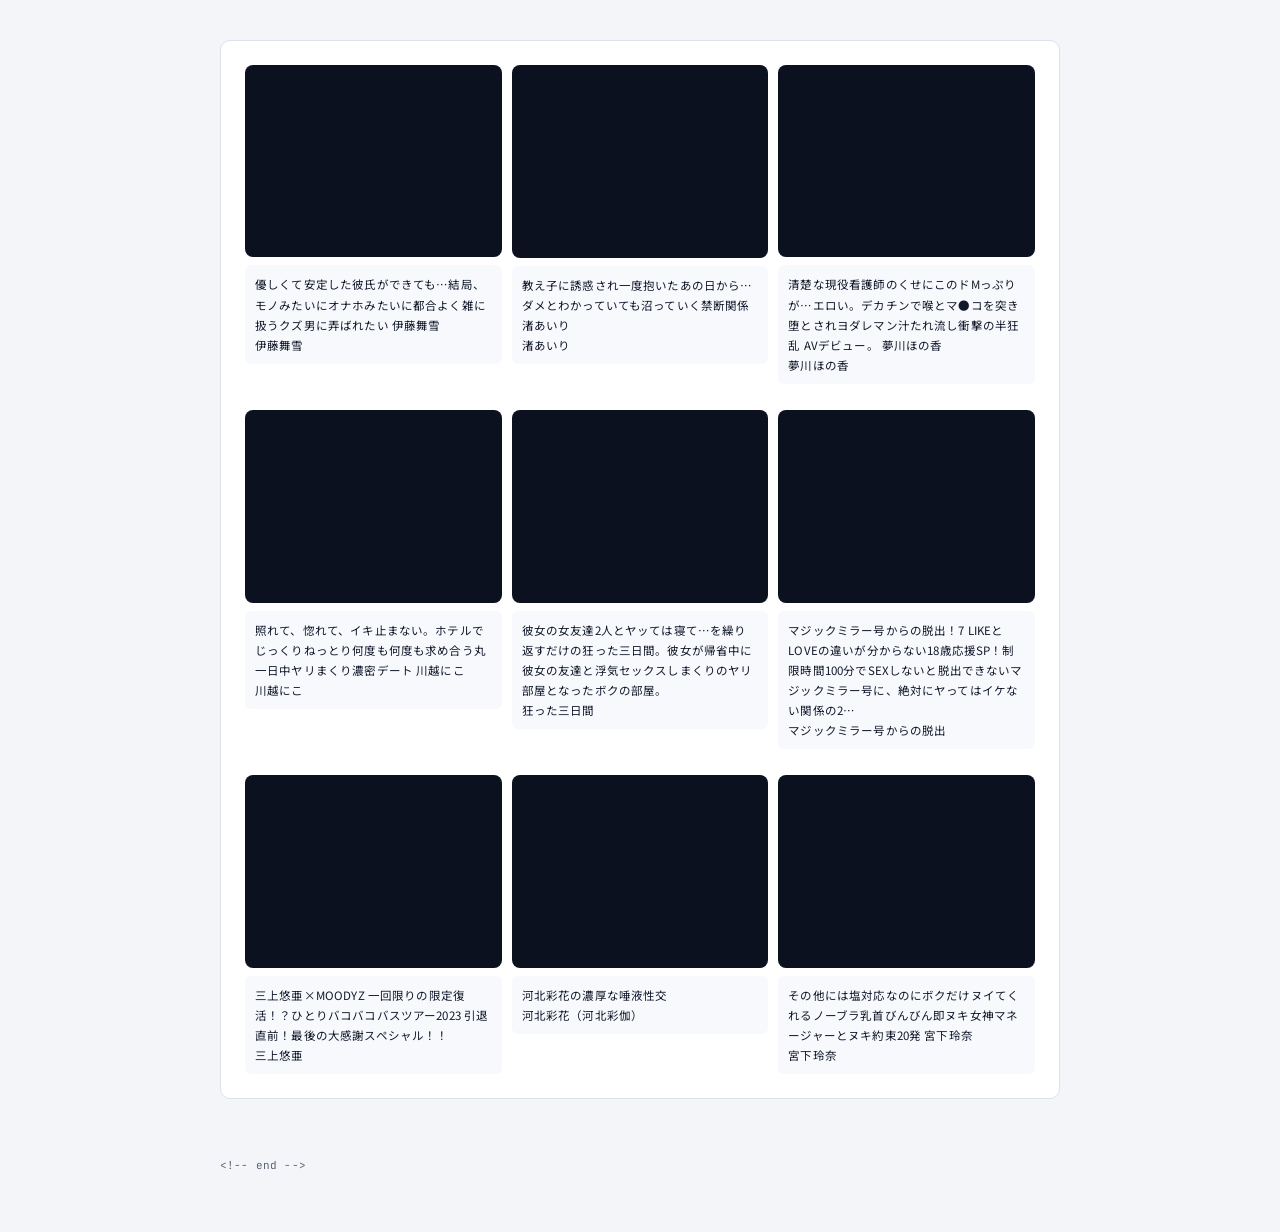
==== index.html @ 80e9d718 "update: 2026-10-01 の更新（承認: shogo・初回セットアップ）" ====
<!DOCTYPE html>
<html lang="ja">
<head>
<meta charset="UTF-8">
<meta name="viewport" content="width=device-width, initial-scale=1">
<title>新着サンプル動画まとめ</title>
<meta name="robots" content="noindex">
<!-- サンプル動画のサーバーはリファラを見て弾くことがあるため、必ず送る設定にしておく -->
<meta name="referrer" content="no-referrer-when-downgrade">

<link rel="preconnect" href="https://fonts.googleapis.com">
<link rel="preconnect" href="https://fonts.gstatic.com" crossorigin>
<link href="https://fonts.googleapis.com/css2?family=Noto+Sans+JP:wght@400;500;700&family=JetBrains+Mono:wght@400;500&display=swap" rel="stylesheet">

<style>
/* ============================================================
   トークン
   ============================================================ */
:root{
  --ink:        #12192B;
  --ink-mute:   #5A6478;
  --paper:      #F3F5F8;
  --card:       #FFFFFF;
  --line:       #DCE1EA;
  --accent:     #1F5EFF;

  --font-body: "Noto Sans JP", -apple-system, BlinkMacSystemFont, "Hiragino Kaku Gothic ProN", Meiryo, sans-serif;
  --font-mono: "JetBrains Mono", ui-monospace, SFMono-Regular, Menlo, Consolas, monospace;

  --wrap: 880px;
  --radius: 10px;

  /* 動画の縦横比。
     DMMサンプル再生プレイヤー（padding-top:75%）＝ 4 / 3
     16:9の動画なら 16 / 9、縦動画なら 9 / 16
     正本: knowledge/config.json の player.video_ratio */
  --video-ratio: 4 / 3;

  /* 動画どうしの間隔（縦 / 横） */
  --gap-row: 26px;
  --gap-col: 10px;
}

*,*::before,*::after{ box-sizing:border-box; }
html{ -webkit-text-size-adjust:100%; }

body{
  margin:0;
  background:var(--paper);
  color:var(--ink);
  font-family:var(--font-body);
  font-size:15px;
  line-height:1.9;
  letter-spacing:.01em;
}

.wrap{
  width:100%;
  max-width:var(--wrap);
  margin-inline:auto;
  padding:0 20px;
}

/* ============================================================
   HTMLソース差し込みエリア
   ============================================================ */
.stage{
  margin:40px 0 56px;
  padding:24px;
  background:var(--card);
  border:1px solid var(--line);
  border-radius:var(--radius);
}

/* ============================================================
   動画グリッド
   3列固定。<li> を足すだけで 2段目・3段目…と折り返す
   ============================================================ */
.video-row{
  display:grid;
  grid-template-columns:repeat(3, 1fr);   /* SP・PC ともに列数固定 */
  gap:var(--gap-row) var(--gap-col);
  margin:0;
  padding:0;
  list-style:none;
}

.video-cell{
  position:relative;
  aspect-ratio:var(--video-ratio);
  overflow:hidden;
  border-radius:8px;
  background:#0C1120;
}
.video-cell video,
.video-cell iframe,
.video-cell img{
  position:absolute;
  inset:0;
  width:100%;
  height:100%;
  border:0;
  object-fit:cover;
  display:block;
}
/* MGS のサンプル動画スクリプトが吐き出すラッパー div を枠いっぱいに */
.video-cell > div{
  position:absolute;
  inset:0;
  width:100%;
  height:100%;
}

/* 各動画の下のテキスト */
.cell-text{
  margin:8px 0 0;
  padding:9px 10px;
  background:#F7F9FC;
  border-radius:6px;
  font-size:11.5px;
  line-height:1.75;
  color:var(--ink);
}

@media (max-width:420px){
  :root{ --gap-row:20px; --gap-col:6px; }
  .cell-text{ font-size:11px; padding:7px 8px; line-height:1.7; }
  .stage{ padding:18px 14px; }
}

/* ============================================================
   フッター
   ============================================================ */
.foot{
  padding:0 0 56px;
  font-family:var(--font-mono);
  font-size:11px;
  color:var(--ink-mute);
}

@media (prefers-reduced-motion:reduce){
  *{ animation:none !important; transition:none !important; }
}
</style>
</head>

<body>

<main class="wrap">

  <!-- ==========================================================
       動画グリッド

       ★ この STAGE 区間は scripts/build.py が自動生成します。
          手で編集しても次回の更新で上書きされます。
          掲載内容を変えたいときは knowledge/config.json を編集してください。

       ★ affi_id について
          src の「affi_id=...」はDMMアフィリエイトIDです。
          ここが空・未設定だと、プレイヤーをクリックしたときの遷移先URLが
          不正になり「400 Bad Request」になります。消さないでください。
          正本: knowledge/config.json の affiliate.affiliate_id
       ========================================================== -->
  <section class="stage">

    <!-- ================= STAGE START ================= -->
    <ul class="video-row">

      <!-- ---------- 1段目 ---------- -->
      <li>
        <div class="video-cell">
          <iframe src="https://www.dmm.co.jp/litevideo/-/part/=/affi_id=NUBh0jCpE9kc-001/cid=cawd00706/size=1280_720/"
                  scrolling="no" frameborder="0" allowfullscreen
                  allow="autoplay; fullscreen; encrypted-media; picture-in-picture"
                  referrerpolicy="no-referrer-when-downgrade" loading="lazy"></iframe>
        </div>
        <p class="cell-text">優しくて安定した彼氏ができても…結局、モノみたいにオナホみたいに都合よく雑に扱うクズ男に弄ばれたい 伊藤舞雪<br>伊藤舞雪</p>
      </li>
      <li>
        <div class="video-cell">
          <iframe src="https://www.dmm.co.jp/litevideo/-/part/=/affi_id=NUBh0jCpE9kc-001/cid=sone00278/size=1280_720/"
                  scrolling="no" frameborder="0" allowfullscreen
                  allow="autoplay; fullscreen; encrypted-media; picture-in-picture"
                  referrerpolicy="no-referrer-when-downgrade" loading="lazy"></iframe>
        </div>
        <p class="cell-text">教え子に誘惑され一度抱いたあの日から…ダメとわかっていても沼っていく禁断関係 渚あいり<br>渚あいり</p>
      </li>
      <li>
        <div class="video-cell">
          <iframe src="https://www.dmm.co.jp/litevideo/-/part/=/affi_id=NUBh0jCpE9kc-001/cid=moer00002/size=1280_720/"
                  scrolling="no" frameborder="0" allowfullscreen
                  allow="autoplay; fullscreen; encrypted-media; picture-in-picture"
                  referrerpolicy="no-referrer-when-downgrade" loading="lazy"></iframe>
        </div>
        <p class="cell-text">清楚な現役看護師のくせにこのドMっぷりが…エロい。デカチンで喉とマ●コを突き堕とされヨダレマン汁たれ流し衝撃の半狂乱 AVデビュー。 夢川ほの香<br>夢川ほの香</p>
      </li>

      <!-- ---------- 2段目 ---------- -->
      <li>
        <div class="video-cell">
          <iframe src="https://www.dmm.co.jp/litevideo/-/part/=/affi_id=NUBh0jCpE9kc-001/cid=sone00150/size=1280_720/"
                  scrolling="no" frameborder="0" allowfullscreen
                  allow="autoplay; fullscreen; encrypted-media; picture-in-picture"
                  referrerpolicy="no-referrer-when-downgrade" loading="lazy"></iframe>
        </div>
        <p class="cell-text">照れて、惚れて、イキ止まない。ホテルでじっくりねっとり何度も何度も求め合う丸一日中ヤリまくり濃密デート 川越にこ<br>川越にこ</p>
      </li>
      <li>
        <div class="video-cell">
          <iframe src="https://www.dmm.co.jp/litevideo/-/part/=/affi_id=NUBh0jCpE9kc-001/cid=huntc00080/size=1280_720/"
                  scrolling="no" frameborder="0" allowfullscreen
                  allow="autoplay; fullscreen; encrypted-media; picture-in-picture"
                  referrerpolicy="no-referrer-when-downgrade" loading="lazy"></iframe>
        </div>
        <p class="cell-text">彼女の女友達2人とヤッては寝て…を繰り返すだけの狂った三日間。彼女が帰省中に彼女の友達と浮気セックスしまくりのヤリ部屋となったボクの部屋。<br>狂った三日間</p>
      </li>
      <li>
        <div class="video-cell">
          <iframe src="https://www.dmm.co.jp/litevideo/-/part/=/affi_id=NUBh0jCpE9kc-001/cid=1sdmm00201/size=1280_720/"
                  scrolling="no" frameborder="0" allowfullscreen
                  allow="autoplay; fullscreen; encrypted-media; picture-in-picture"
                  referrerpolicy="no-referrer-when-downgrade" loading="lazy"></iframe>
        </div>
        <p class="cell-text">マジックミラー号からの脱出！7 LIKEとLOVEの違いが分からない18歳応援SP！制限時間100分でSEXしないと脱出できないマジックミラー号に、絶対にヤってはイケない関係の2…<br>マジックミラー号からの脱出</p>
      </li>

      <!-- ---------- 3段目 ---------- -->
      <li>
        <div class="video-cell">
          <iframe src="https://www.dmm.co.jp/litevideo/-/part/=/affi_id=NUBh0jCpE9kc-001/cid=midv00400/size=1280_720/"
                  scrolling="no" frameborder="0" allowfullscreen
                  allow="autoplay; fullscreen; encrypted-media; picture-in-picture"
                  referrerpolicy="no-referrer-when-downgrade" loading="lazy"></iframe>
        </div>
        <p class="cell-text">三上悠亜×MOODYZ 一回限りの限定復活！？ひとりバコバコバスツアー2023 引退直前！最後の大感謝スペシャル！！<br>三上悠亜</p>
      </li>
      <li>
        <div class="video-cell">
          <iframe src="https://www.dmm.co.jp/litevideo/-/part/=/affi_id=NUBh0jCpE9kc-001/cid=ssis00468/size=1280_720/"
                  scrolling="no" frameborder="0" allowfullscreen
                  allow="autoplay; fullscreen; encrypted-media; picture-in-picture"
                  referrerpolicy="no-referrer-when-downgrade" loading="lazy"></iframe>
        </div>
        <p class="cell-text">河北彩花の濃厚な唾液性交<br>河北彩花（河北彩伽）</p>
      </li>
      <li>
        <div class="video-cell">
          <iframe src="https://www.dmm.co.jp/litevideo/-/part/=/affi_id=NUBh0jCpE9kc-001/cid=mida00518/size=1280_720/"
                  scrolling="no" frameborder="0" allowfullscreen
                  allow="autoplay; fullscreen; encrypted-media; picture-in-picture"
                  referrerpolicy="no-referrer-when-downgrade" loading="lazy"></iframe>
        </div>
        <p class="cell-text">その他には塩対応なのにボクだけヌイてくれるノーブラ乳首びんびん即ヌキ女神マネージャーとヌキ約束20発 宮下玲奈<br>宮下玲奈</p>
      </li>

    </ul>
    <!-- ================== STAGE END ================== -->

  </section>

</main>

<footer class="foot">
  <div class="wrap">&lt;!-- end --&gt;</div>
</footer>

</body>
</html>
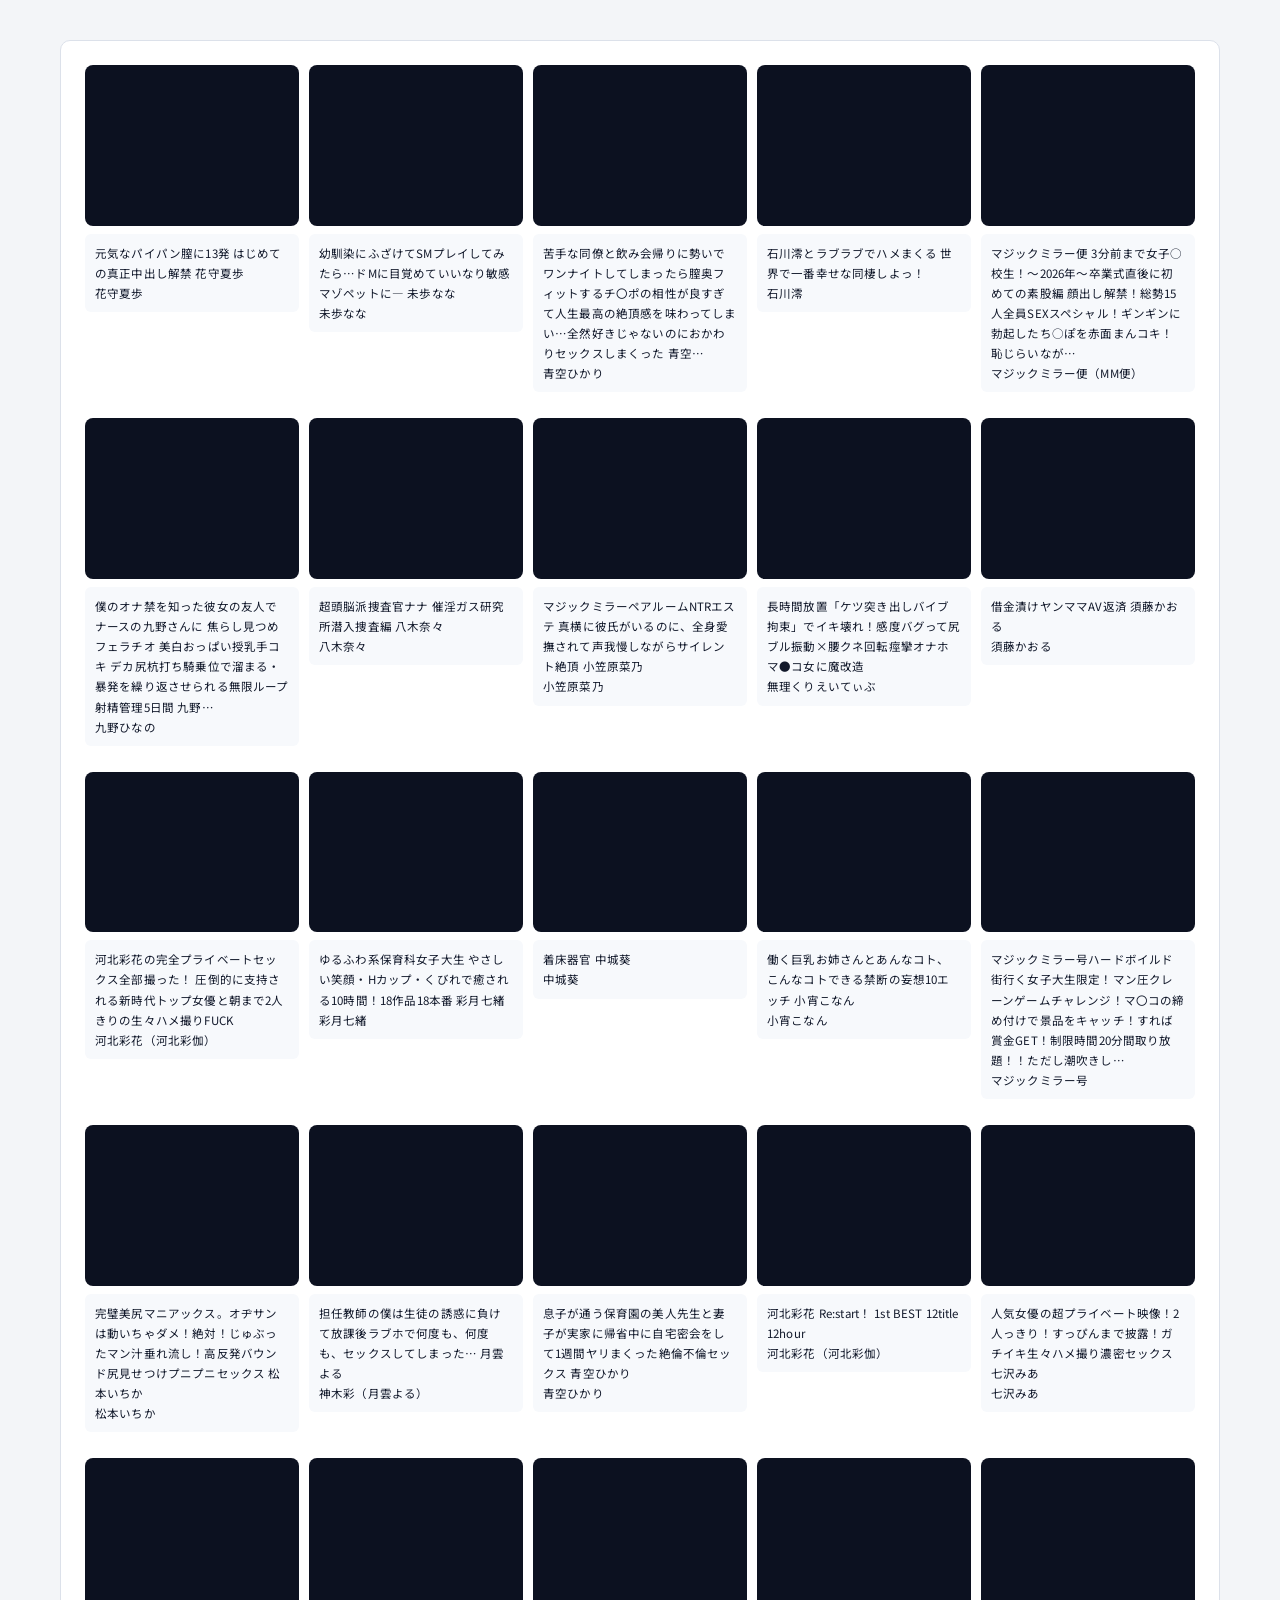
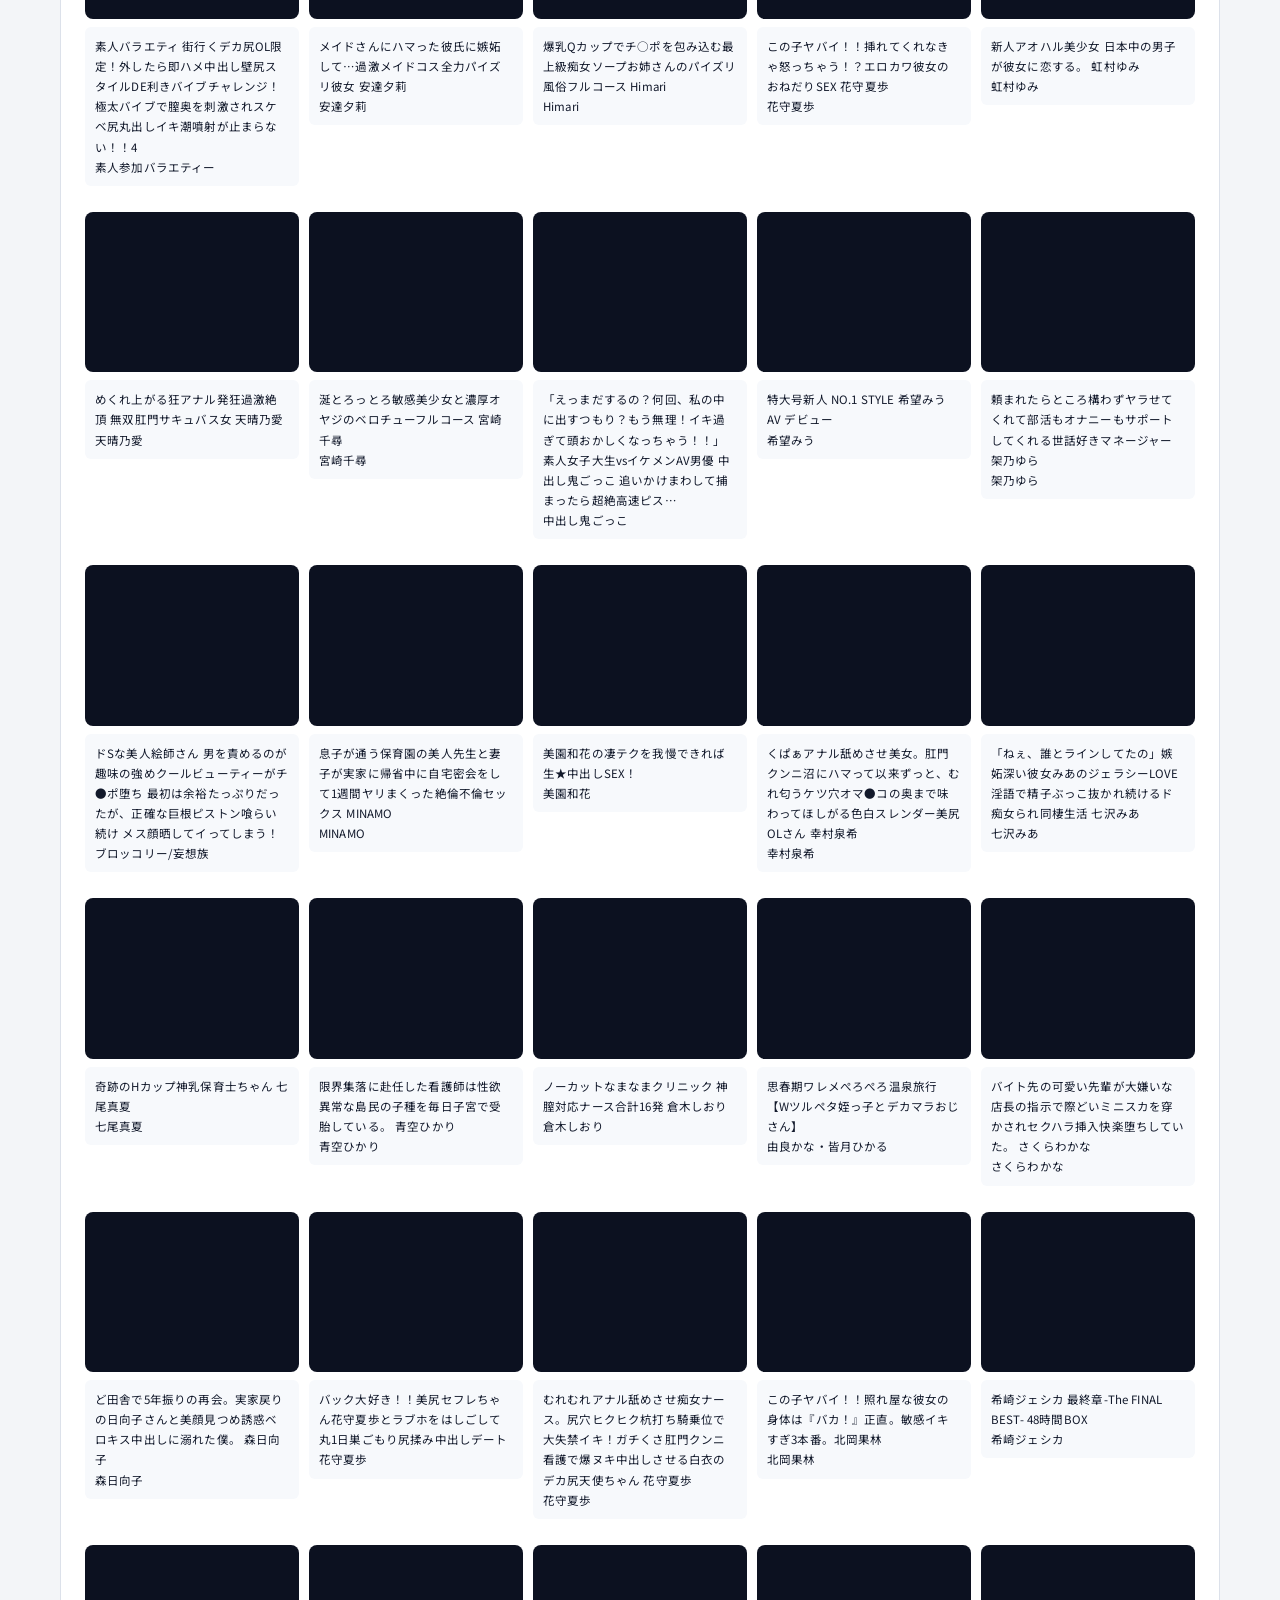
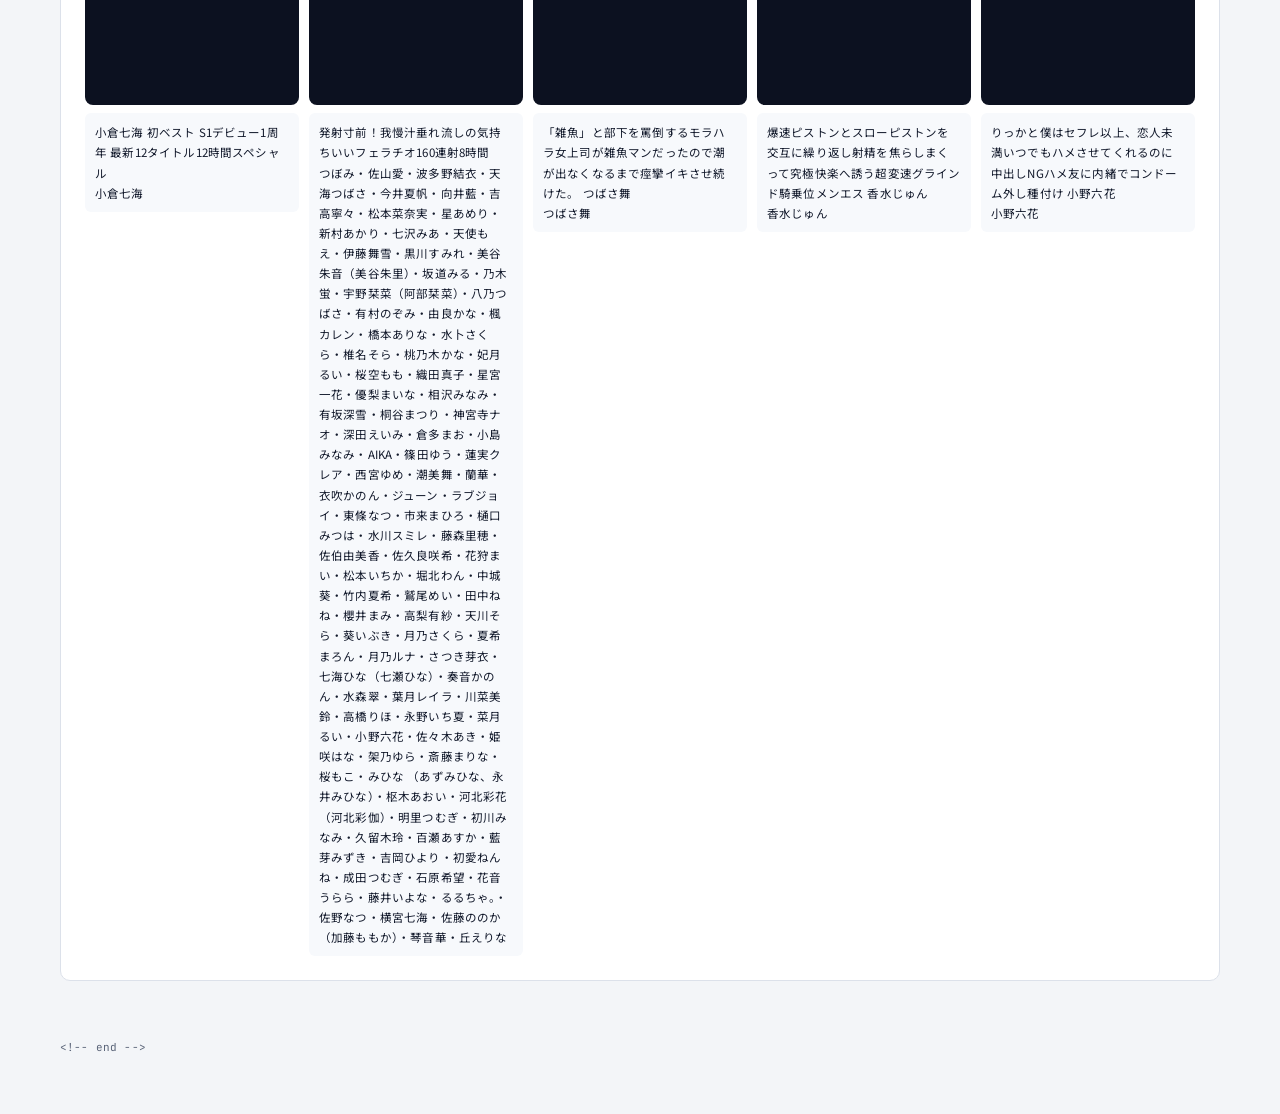
==== commit f0a9c777: "update: 2026-10-01 の更新（承認: shogo）" ====
--- a/index.html
+++ b/index.html
@@ -27,7 +27,7 @@
   --font-body: "Noto Sans JP", -apple-system, BlinkMacSystemFont, "Hiragino Kaku Gothic ProN", Meiryo, sans-serif;
   --font-mono: "JetBrains Mono", ui-monospace, SFMono-Regular, Menlo, Consolas, monospace;
 
-  --wrap: 880px;
+  --wrap: 1200px;
   --radius: 10px;
 
   /* 動画の縦横比。
@@ -74,11 +74,12 @@
 
 /* ============================================================
    動画グリッド
-   3列固定。<li> を足すだけで 2段目・3段目…と折り返す
+   PC は 5 列固定（knowledge/config.json の layout.columns）。
+   <li> を足すだけで 2段目・3段目…と折り返す
    ============================================================ */
 .video-row{
   display:grid;
-  grid-template-columns:repeat(3, 1fr);   /* SP・PC ともに列数固定 */
+  grid-template-columns:repeat(5, 1fr);
   gap:var(--gap-row) var(--gap-col);
   margin:0;
   padding:0;
@@ -122,6 +123,11 @@
   color:var(--ink);
 }
 
+/* SP は列数を config に関係なく 2 列に固定する */
+@media (max-width:640px){
+  .video-row{ grid-template-columns:repeat(2, 1fr); }
+}
+
 @media (max-width:420px){
   :root{ --gap-row:20px; --gap-col:6px; }
   .cell-text{ font-size:11px; padding:7px 8px; line-height:1.7; }
@@ -169,88 +175,471 @@
       <!-- ---------- 1段目 ---------- -->
       <li>
         <div class="video-cell">
-          <iframe src="https://www.dmm.co.jp/litevideo/-/part/=/affi_id=NUBh0jCpE9kc-001/cid=cawd00706/size=1280_720/"
-                  scrolling="no" frameborder="0" allowfullscreen
-                  allow="autoplay; fullscreen; encrypted-media; picture-in-picture"
-                  referrerpolicy="no-referrer-when-downgrade" loading="lazy"></iframe>
-        </div>
-        <p class="cell-text">優しくて安定した彼氏ができても…結局、モノみたいにオナホみたいに都合よく雑に扱うクズ男に弄ばれたい 伊藤舞雪<br>伊藤舞雪</p>
-      </li>
-      <li>
-        <div class="video-cell">
-          <iframe src="https://www.dmm.co.jp/litevideo/-/part/=/affi_id=NUBh0jCpE9kc-001/cid=sone00278/size=1280_720/"
-                  scrolling="no" frameborder="0" allowfullscreen
-                  allow="autoplay; fullscreen; encrypted-media; picture-in-picture"
-                  referrerpolicy="no-referrer-when-downgrade" loading="lazy"></iframe>
-        </div>
-        <p class="cell-text">教え子に誘惑され一度抱いたあの日から…ダメとわかっていても沼っていく禁断関係 渚あいり<br>渚あいり</p>
-      </li>
-      <li>
-        <div class="video-cell">
-          <iframe src="https://www.dmm.co.jp/litevideo/-/part/=/affi_id=NUBh0jCpE9kc-001/cid=moer00002/size=1280_720/"
-                  scrolling="no" frameborder="0" allowfullscreen
-                  allow="autoplay; fullscreen; encrypted-media; picture-in-picture"
-                  referrerpolicy="no-referrer-when-downgrade" loading="lazy"></iframe>
-        </div>
-        <p class="cell-text">清楚な現役看護師のくせにこのドMっぷりが…エロい。デカチンで喉とマ●コを突き堕とされヨダレマン汁たれ流し衝撃の半狂乱 AVデビュー。 夢川ほの香<br>夢川ほの香</p>
+          <iframe src="https://www.dmm.co.jp/litevideo/-/part/=/affi_id=NUBh0jCpE9kc-001/cid=1namh00064/size=1280_720/"
+                  scrolling="no" frameborder="0" allowfullscreen
+                  allow="autoplay; fullscreen; encrypted-media; picture-in-picture"
+                  referrerpolicy="no-referrer-when-downgrade" loading="lazy"></iframe>
+        </div>
+        <p class="cell-text">元気なパイパン膣に13発 はじめての真正中出し解禁 花守夏歩<br>花守夏歩</p>
+      </li>
+      <li>
+        <div class="video-cell">
+          <iframe src="https://www.dmm.co.jp/litevideo/-/part/=/affi_id=NUBh0jCpE9kc-001/cid=sone00270/size=1280_720/"
+                  scrolling="no" frameborder="0" allowfullscreen
+                  allow="autoplay; fullscreen; encrypted-media; picture-in-picture"
+                  referrerpolicy="no-referrer-when-downgrade" loading="lazy"></iframe>
+        </div>
+        <p class="cell-text">幼馴染にふざけてSMプレイしてみたら…ドMに目覚めていいなり敏感マゾペットに― 未歩なな<br>未歩なな</p>
+      </li>
+      <li>
+        <div class="video-cell">
+          <iframe src="https://www.dmm.co.jp/litevideo/-/part/=/affi_id=NUBh0jCpE9kc-001/cid=1start00568/size=1280_720/"
+                  scrolling="no" frameborder="0" allowfullscreen
+                  allow="autoplay; fullscreen; encrypted-media; picture-in-picture"
+                  referrerpolicy="no-referrer-when-downgrade" loading="lazy"></iframe>
+        </div>
+        <p class="cell-text">苦手な同僚と飲み会帰りに勢いでワンナイトしてしまったら膣奥フィットするチ〇ポの相性が良すぎて人生最高の絶頂感を味わってしまい…全然好きじゃないのにおかわりセックスしまくった 青空…<br>青空ひかり</p>
+      </li>
+      <li>
+        <div class="video-cell">
+          <iframe src="https://www.dmm.co.jp/litevideo/-/part/=/affi_id=NUBh0jCpE9kc-001/cid=midv00305/size=1280_720/"
+                  scrolling="no" frameborder="0" allowfullscreen
+                  allow="autoplay; fullscreen; encrypted-media; picture-in-picture"
+                  referrerpolicy="no-referrer-when-downgrade" loading="lazy"></iframe>
+        </div>
+        <p class="cell-text">石川澪とラブラブでハメまくる 世界で一番幸せな同棲しよっ！<br>石川澪</p>
+      </li>
+      <li>
+        <div class="video-cell">
+          <iframe src="https://www.dmm.co.jp/litevideo/-/part/=/affi_id=NUBh0jCpE9kc-001/cid=dvmm00393/size=1280_720/"
+                  scrolling="no" frameborder="0" allowfullscreen
+                  allow="autoplay; fullscreen; encrypted-media; picture-in-picture"
+                  referrerpolicy="no-referrer-when-downgrade" loading="lazy"></iframe>
+        </div>
+        <p class="cell-text">マジックミラー便 3分前まで女子○校生！～2026年～卒業式直後に初めての素股編 顔出し解禁！総勢15人全員SEXスペシャル！ギンギンに勃起したち○ぽを赤面まんコキ！恥じらいなが…<br>マジックミラー便（MM便）</p>
       </li>
 
       <!-- ---------- 2段目 ---------- -->
       <li>
         <div class="video-cell">
-          <iframe src="https://www.dmm.co.jp/litevideo/-/part/=/affi_id=NUBh0jCpE9kc-001/cid=sone00150/size=1280_720/"
-                  scrolling="no" frameborder="0" allowfullscreen
-                  allow="autoplay; fullscreen; encrypted-media; picture-in-picture"
-                  referrerpolicy="no-referrer-when-downgrade" loading="lazy"></iframe>
-        </div>
-        <p class="cell-text">照れて、惚れて、イキ止まない。ホテルでじっくりねっとり何度も何度も求め合う丸一日中ヤリまくり濃密デート 川越にこ<br>川越にこ</p>
-      </li>
-      <li>
-        <div class="video-cell">
-          <iframe src="https://www.dmm.co.jp/litevideo/-/part/=/affi_id=NUBh0jCpE9kc-001/cid=huntc00080/size=1280_720/"
-                  scrolling="no" frameborder="0" allowfullscreen
-                  allow="autoplay; fullscreen; encrypted-media; picture-in-picture"
-                  referrerpolicy="no-referrer-when-downgrade" loading="lazy"></iframe>
-        </div>
-        <p class="cell-text">彼女の女友達2人とヤッては寝て…を繰り返すだけの狂った三日間。彼女が帰省中に彼女の友達と浮気セックスしまくりのヤリ部屋となったボクの部屋。<br>狂った三日間</p>
-      </li>
-      <li>
-        <div class="video-cell">
-          <iframe src="https://www.dmm.co.jp/litevideo/-/part/=/affi_id=NUBh0jCpE9kc-001/cid=1sdmm00201/size=1280_720/"
-                  scrolling="no" frameborder="0" allowfullscreen
-                  allow="autoplay; fullscreen; encrypted-media; picture-in-picture"
-                  referrerpolicy="no-referrer-when-downgrade" loading="lazy"></iframe>
-        </div>
-        <p class="cell-text">マジックミラー号からの脱出！7 LIKEとLOVEの違いが分からない18歳応援SP！制限時間100分でSEXしないと脱出できないマジックミラー号に、絶対にヤってはイケない関係の2…<br>マジックミラー号からの脱出</p>
+          <iframe src="https://www.dmm.co.jp/litevideo/-/part/=/affi_id=NUBh0jCpE9kc-001/cid=midv00581/size=1280_720/"
+                  scrolling="no" frameborder="0" allowfullscreen
+                  allow="autoplay; fullscreen; encrypted-media; picture-in-picture"
+                  referrerpolicy="no-referrer-when-downgrade" loading="lazy"></iframe>
+        </div>
+        <p class="cell-text">僕のオナ禁を知った彼女の友人でナースの九野さんに 焦らし見つめフェラチオ 美白おっぱい授乳手コキ デカ尻杭打ち騎乗位で溜まる・暴発を繰り返させられる無限ループ射精管理5日間 九野…<br>九野ひなの</p>
+      </li>
+      <li>
+        <div class="video-cell">
+          <iframe src="https://www.dmm.co.jp/litevideo/-/part/=/affi_id=NUBh0jCpE9kc-001/cid=midv00808/size=1280_720/"
+                  scrolling="no" frameborder="0" allowfullscreen
+                  allow="autoplay; fullscreen; encrypted-media; picture-in-picture"
+                  referrerpolicy="no-referrer-when-downgrade" loading="lazy"></iframe>
+        </div>
+        <p class="cell-text">超頭脳派捜査官ナナ 催淫ガス研究所潜入捜査編 八木奈々<br>八木奈々</p>
+      </li>
+      <li>
+        <div class="video-cell">
+          <iframe src="https://www.dmm.co.jp/litevideo/-/part/=/affi_id=NUBh0jCpE9kc-001/cid=1start00545/size=1280_720/"
+                  scrolling="no" frameborder="0" allowfullscreen
+                  allow="autoplay; fullscreen; encrypted-media; picture-in-picture"
+                  referrerpolicy="no-referrer-when-downgrade" loading="lazy"></iframe>
+        </div>
+        <p class="cell-text">マジックミラーペアルームNTRエステ 真横に彼氏がいるのに、全身愛撫されて声我慢しながらサイレント絶頂 小笠原菜乃<br>小笠原菜乃</p>
+      </li>
+      <li>
+        <div class="video-cell">
+          <iframe src="https://www.dmm.co.jp/litevideo/-/part/=/affi_id=NUBh0jCpE9kc-001/cid=1murikuri00010/size=1280_720/"
+                  scrolling="no" frameborder="0" allowfullscreen
+                  allow="autoplay; fullscreen; encrypted-media; picture-in-picture"
+                  referrerpolicy="no-referrer-when-downgrade" loading="lazy"></iframe>
+        </div>
+        <p class="cell-text">長時間放置「ケツ突き出しバイブ拘束」でイキ壊れ！感度バグって尻ブル振動×腰クネ回転痙攣オナホマ●コ女に魔改造<br>無理くりえいてぃぶ</p>
+      </li>
+      <li>
+        <div class="video-cell">
+          <iframe src="https://www.dmm.co.jp/litevideo/-/part/=/affi_id=NUBh0jCpE9kc-001/cid=ymbp00001/size=1280_720/"
+                  scrolling="no" frameborder="0" allowfullscreen
+                  allow="autoplay; fullscreen; encrypted-media; picture-in-picture"
+                  referrerpolicy="no-referrer-when-downgrade" loading="lazy"></iframe>
+        </div>
+        <p class="cell-text">借金漬けヤンママAV返済 須藤かおる<br>須藤かおる</p>
       </li>
 
       <!-- ---------- 3段目 ---------- -->
       <li>
         <div class="video-cell">
-          <iframe src="https://www.dmm.co.jp/litevideo/-/part/=/affi_id=NUBh0jCpE9kc-001/cid=midv00400/size=1280_720/"
-                  scrolling="no" frameborder="0" allowfullscreen
-                  allow="autoplay; fullscreen; encrypted-media; picture-in-picture"
-                  referrerpolicy="no-referrer-when-downgrade" loading="lazy"></iframe>
-        </div>
-        <p class="cell-text">三上悠亜×MOODYZ 一回限りの限定復活！？ひとりバコバコバスツアー2023 引退直前！最後の大感謝スペシャル！！<br>三上悠亜</p>
-      </li>
-      <li>
-        <div class="video-cell">
-          <iframe src="https://www.dmm.co.jp/litevideo/-/part/=/affi_id=NUBh0jCpE9kc-001/cid=ssis00468/size=1280_720/"
-                  scrolling="no" frameborder="0" allowfullscreen
-                  allow="autoplay; fullscreen; encrypted-media; picture-in-picture"
-                  referrerpolicy="no-referrer-when-downgrade" loading="lazy"></iframe>
-        </div>
-        <p class="cell-text">河北彩花の濃厚な唾液性交<br>河北彩花（河北彩伽）</p>
-      </li>
-      <li>
-        <div class="video-cell">
-          <iframe src="https://www.dmm.co.jp/litevideo/-/part/=/affi_id=NUBh0jCpE9kc-001/cid=mida00518/size=1280_720/"
-                  scrolling="no" frameborder="0" allowfullscreen
-                  allow="autoplay; fullscreen; encrypted-media; picture-in-picture"
-                  referrerpolicy="no-referrer-when-downgrade" loading="lazy"></iframe>
-        </div>
-        <p class="cell-text">その他には塩対応なのにボクだけヌイてくれるノーブラ乳首びんびん即ヌキ女神マネージャーとヌキ約束20発 宮下玲奈<br>宮下玲奈</p>
+          <iframe src="https://www.dmm.co.jp/litevideo/-/part/=/affi_id=NUBh0jCpE9kc-001/cid=ssis00875/size=1280_720/"
+                  scrolling="no" frameborder="0" allowfullscreen
+                  allow="autoplay; fullscreen; encrypted-media; picture-in-picture"
+                  referrerpolicy="no-referrer-when-downgrade" loading="lazy"></iframe>
+        </div>
+        <p class="cell-text">河北彩花の完全プライベートセックス全部撮った！ 圧倒的に支持される新時代トップ女優と朝まで2人きりの生々ハメ撮りFUCK<br>河北彩花（河北彩伽）</p>
+      </li>
+      <li>
+        <div class="video-cell">
+          <iframe src="https://www.dmm.co.jp/litevideo/-/part/=/affi_id=NUBh0jCpE9kc-001/cid=1sods00074/size=1280_720/"
+                  scrolling="no" frameborder="0" allowfullscreen
+                  allow="autoplay; fullscreen; encrypted-media; picture-in-picture"
+                  referrerpolicy="no-referrer-when-downgrade" loading="lazy"></iframe>
+        </div>
+        <p class="cell-text">ゆるふわ系保育科女子大生 やさしい笑顔・Hカップ・くびれで癒される10時間！18作品18本番 彩月七緒<br>彩月七緒</p>
+      </li>
+      <li>
+        <div class="video-cell">
+          <iframe src="https://www.dmm.co.jp/litevideo/-/part/=/affi_id=NUBh0jCpE9kc-001/cid=hsoda00034/size=1280_720/"
+                  scrolling="no" frameborder="0" allowfullscreen
+                  allow="autoplay; fullscreen; encrypted-media; picture-in-picture"
+                  referrerpolicy="no-referrer-when-downgrade" loading="lazy"></iframe>
+        </div>
+        <p class="cell-text">着床器官 中城葵<br>中城葵</p>
+      </li>
+      <li>
+        <div class="video-cell">
+          <iframe src="https://www.dmm.co.jp/litevideo/-/part/=/affi_id=NUBh0jCpE9kc-001/cid=ssis00985/size=1280_720/"
+                  scrolling="no" frameborder="0" allowfullscreen
+                  allow="autoplay; fullscreen; encrypted-media; picture-in-picture"
+                  referrerpolicy="no-referrer-when-downgrade" loading="lazy"></iframe>
+        </div>
+        <p class="cell-text">働く巨乳お姉さんとあんなコト、こんなコトできる禁断の妄想10エッチ 小宵こなん<br>小宵こなん</p>
+      </li>
+      <li>
+        <div class="video-cell">
+          <iframe src="https://www.dmm.co.jp/litevideo/-/part/=/affi_id=NUBh0jCpE9kc-001/cid=1svmgm00054/size=1280_720/"
+                  scrolling="no" frameborder="0" allowfullscreen
+                  allow="autoplay; fullscreen; encrypted-media; picture-in-picture"
+                  referrerpolicy="no-referrer-when-downgrade" loading="lazy"></iframe>
+        </div>
+        <p class="cell-text">マジックミラー号ハードボイルド 街行く女子大生限定！マン圧クレーンゲームチャレンジ！マ〇コの締め付けで景品をキャッチ！すれば賞金GET！制限時間20分間取り放題！！ただし潮吹きし…<br>マジックミラー号</p>
+      </li>
+
+      <!-- ---------- 4段目 ---------- -->
+      <li>
+        <div class="video-cell">
+          <iframe src="https://www.dmm.co.jp/litevideo/-/part/=/affi_id=NUBh0jCpE9kc-001/cid=dass00459/size=1280_720/"
+                  scrolling="no" frameborder="0" allowfullscreen
+                  allow="autoplay; fullscreen; encrypted-media; picture-in-picture"
+                  referrerpolicy="no-referrer-when-downgrade" loading="lazy"></iframe>
+        </div>
+        <p class="cell-text">完璧美尻マニアックス。オヂサンは動いちゃダメ！絶対！じゅぶったマン汁垂れ流し！高反発バウンド尻見せつけプニプニセックス 松本いちか<br>松本いちか</p>
+      </li>
+      <li>
+        <div class="video-cell">
+          <iframe src="https://www.dmm.co.jp/litevideo/-/part/=/affi_id=NUBh0jCpE9kc-001/cid=midv00740/size=1280_720/"
+                  scrolling="no" frameborder="0" allowfullscreen
+                  allow="autoplay; fullscreen; encrypted-media; picture-in-picture"
+                  referrerpolicy="no-referrer-when-downgrade" loading="lazy"></iframe>
+        </div>
+        <p class="cell-text">担任教師の僕は生徒の誘惑に負けて放課後ラブホで何度も、何度も、セックスしてしまった… 月雲よる<br>神木彩（月雲よる）</p>
+      </li>
+      <li>
+        <div class="video-cell">
+          <iframe src="https://www.dmm.co.jp/litevideo/-/part/=/affi_id=NUBh0jCpE9kc-001/cid=1start00373/size=1280_720/"
+                  scrolling="no" frameborder="0" allowfullscreen
+                  allow="autoplay; fullscreen; encrypted-media; picture-in-picture"
+                  referrerpolicy="no-referrer-when-downgrade" loading="lazy"></iframe>
+        </div>
+        <p class="cell-text">息子が通う保育園の美人先生と妻子が実家に帰省中に自宅密会をして1週間ヤリまくった絶倫不倫セックス 青空ひかり<br>青空ひかり</p>
+      </li>
+      <li>
+        <div class="video-cell">
+          <iframe src="https://www.dmm.co.jp/litevideo/-/part/=/affi_id=NUBh0jCpE9kc-001/cid=ofje00380/size=1280_720/"
+                  scrolling="no" frameborder="0" allowfullscreen
+                  allow="autoplay; fullscreen; encrypted-media; picture-in-picture"
+                  referrerpolicy="no-referrer-when-downgrade" loading="lazy"></iframe>
+        </div>
+        <p class="cell-text">河北彩花 Re:start！ 1st BEST 12title 12hour<br>河北彩花（河北彩伽）</p>
+      </li>
+      <li>
+        <div class="video-cell">
+          <iframe src="https://www.dmm.co.jp/litevideo/-/part/=/affi_id=NUBh0jCpE9kc-001/cid=midv00471/size=1280_720/"
+                  scrolling="no" frameborder="0" allowfullscreen
+                  allow="autoplay; fullscreen; encrypted-media; picture-in-picture"
+                  referrerpolicy="no-referrer-when-downgrade" loading="lazy"></iframe>
+        </div>
+        <p class="cell-text">人気女優の超プライベート映像！2人っきり！すっぴんまで披露！ガチイキ生々ハメ撮り濃密セックス 七沢みあ<br>七沢みあ</p>
+      </li>
+
+      <!-- ---------- 5段目 ---------- -->
+      <li>
+        <div class="video-cell">
+          <iframe src="https://www.dmm.co.jp/litevideo/-/part/=/affi_id=NUBh0jCpE9kc-001/cid=1svvrt00079/size=1280_720/"
+                  scrolling="no" frameborder="0" allowfullscreen
+                  allow="autoplay; fullscreen; encrypted-media; picture-in-picture"
+                  referrerpolicy="no-referrer-when-downgrade" loading="lazy"></iframe>
+        </div>
+        <p class="cell-text">素人バラエティ 街行くデカ尻OL限定！外したら即ハメ中出し壁尻スタイルDE利きバイブチャレンジ！極太バイブで膣奥を刺激されスケベ尻丸出しイキ潮噴射が止まらない！！4<br>素人参加バラエティー</p>
+      </li>
+      <li>
+        <div class="video-cell">
+          <iframe src="https://www.dmm.co.jp/litevideo/-/part/=/affi_id=NUBh0jCpE9kc-001/cid=ssis00957/size=1280_720/"
+                  scrolling="no" frameborder="0" allowfullscreen
+                  allow="autoplay; fullscreen; encrypted-media; picture-in-picture"
+                  referrerpolicy="no-referrer-when-downgrade" loading="lazy"></iframe>
+        </div>
+        <p class="cell-text">メイドさんにハマった彼氏に嫉妬して…過激メイドコス全力パイズリ彼女 安達夕莉<br>安達夕莉</p>
+      </li>
+      <li>
+        <div class="video-cell">
+          <iframe src="https://www.dmm.co.jp/litevideo/-/part/=/affi_id=NUBh0jCpE9kc-001/cid=midv00732/size=1280_720/"
+                  scrolling="no" frameborder="0" allowfullscreen
+                  allow="autoplay; fullscreen; encrypted-media; picture-in-picture"
+                  referrerpolicy="no-referrer-when-downgrade" loading="lazy"></iframe>
+        </div>
+        <p class="cell-text">爆乳Qカップでチ○ポを包み込む最上級痴女ソープお姉さんのパイズリ風俗フルコース Himari<br>Himari</p>
+      </li>
+      <li>
+        <div class="video-cell">
+          <iframe src="https://www.dmm.co.jp/litevideo/-/part/=/affi_id=NUBh0jCpE9kc-001/cid=sqte00647/size=1280_720/"
+                  scrolling="no" frameborder="0" allowfullscreen
+                  allow="autoplay; fullscreen; encrypted-media; picture-in-picture"
+                  referrerpolicy="no-referrer-when-downgrade" loading="lazy"></iframe>
+        </div>
+        <p class="cell-text">この子ヤバイ！！挿れてくれなきゃ怒っちゃう！？エロカワ彼女のおねだりSEX 花守夏歩<br>花守夏歩</p>
+      </li>
+      <li>
+        <div class="video-cell">
+          <iframe src="https://www.dmm.co.jp/litevideo/-/part/=/affi_id=NUBh0jCpE9kc-001/cid=midv00862/size=1280_720/"
+                  scrolling="no" frameborder="0" allowfullscreen
+                  allow="autoplay; fullscreen; encrypted-media; picture-in-picture"
+                  referrerpolicy="no-referrer-when-downgrade" loading="lazy"></iframe>
+        </div>
+        <p class="cell-text">新人アオハル美少女 日本中の男子が彼女に恋する。 虹村ゆみ<br>虹村ゆみ</p>
+      </li>
+
+      <!-- ---------- 6段目 ---------- -->
+      <li>
+        <div class="video-cell">
+          <iframe src="https://www.dmm.co.jp/litevideo/-/part/=/affi_id=NUBh0jCpE9kc-001/cid=mism00335/size=1280_720/"
+                  scrolling="no" frameborder="0" allowfullscreen
+                  allow="autoplay; fullscreen; encrypted-media; picture-in-picture"
+                  referrerpolicy="no-referrer-when-downgrade" loading="lazy"></iframe>
+        </div>
+        <p class="cell-text">めくれ上がる狂アナル発狂過激絶頂 無双肛門サキュバス女 天晴乃愛<br>天晴乃愛</p>
+      </li>
+      <li>
+        <div class="video-cell">
+          <iframe src="https://www.dmm.co.jp/litevideo/-/part/=/affi_id=NUBh0jCpE9kc-001/cid=midv00834/size=1280_720/"
+                  scrolling="no" frameborder="0" allowfullscreen
+                  allow="autoplay; fullscreen; encrypted-media; picture-in-picture"
+                  referrerpolicy="no-referrer-when-downgrade" loading="lazy"></iframe>
+        </div>
+        <p class="cell-text">涎とろっとろ敏感美少女と濃厚オヤジのベロチューフルコース 宮崎千尋<br>宮崎千尋</p>
+      </li>
+      <li>
+        <div class="video-cell">
+          <iframe src="https://www.dmm.co.jp/litevideo/-/part/=/affi_id=NUBh0jCpE9kc-001/cid=h_1324skmj00757/size=1280_720/"
+                  scrolling="no" frameborder="0" allowfullscreen
+                  allow="autoplay; fullscreen; encrypted-media; picture-in-picture"
+                  referrerpolicy="no-referrer-when-downgrade" loading="lazy"></iframe>
+        </div>
+        <p class="cell-text">「えっまだするの？何回、私の中に出すつもり？もう無理！イキ過ぎて頭おかしくなっちゃう！！」素人女子大生vsイケメンAV男優 中出し鬼ごっこ 追いかけまわして捕まったら超絶高速ピス…<br>中出し鬼ごっこ</p>
+      </li>
+      <li>
+        <div class="video-cell">
+          <iframe src="https://www.dmm.co.jp/litevideo/-/part/=/affi_id=NUBh0jCpE9kc-001/cid=snos00299/size=1280_720/"
+                  scrolling="no" frameborder="0" allowfullscreen
+                  allow="autoplay; fullscreen; encrypted-media; picture-in-picture"
+                  referrerpolicy="no-referrer-when-downgrade" loading="lazy"></iframe>
+        </div>
+        <p class="cell-text">特大号新人 NO.1 STYLE 希望みう AV デビュー<br>希望みう</p>
+      </li>
+      <li>
+        <div class="video-cell">
+          <iframe src="https://www.dmm.co.jp/litevideo/-/part/=/affi_id=NUBh0jCpE9kc-001/cid=ssis00982/size=1280_720/"
+                  scrolling="no" frameborder="0" allowfullscreen
+                  allow="autoplay; fullscreen; encrypted-media; picture-in-picture"
+                  referrerpolicy="no-referrer-when-downgrade" loading="lazy"></iframe>
+        </div>
+        <p class="cell-text">頼まれたらところ構わずヤラせてくれて部活もオナニーもサポートしてくれる世話好きマネージャー 架乃ゆら<br>架乃ゆら</p>
+      </li>
+
+      <!-- ---------- 7段目 ---------- -->
+      <li>
+        <div class="video-cell">
+          <iframe src="https://www.dmm.co.jp/litevideo/-/part/=/affi_id=NUBh0jCpE9kc-001/cid=blor00289/size=1280_720/"
+                  scrolling="no" frameborder="0" allowfullscreen
+                  allow="autoplay; fullscreen; encrypted-media; picture-in-picture"
+                  referrerpolicy="no-referrer-when-downgrade" loading="lazy"></iframe>
+        </div>
+        <p class="cell-text">ドSな美人絵師さん 男を責めるのが趣味の強めクールビューティーがチ●ポ堕ち 最初は余裕たっぷりだったが、正確な巨根ピストン喰らい続け メス顔晒してイってしまう！<br>ブロッコリー/妄想族</p>
+      </li>
+      <li>
+        <div class="video-cell">
+          <iframe src="https://www.dmm.co.jp/litevideo/-/part/=/affi_id=NUBh0jCpE9kc-001/cid=1start00148/size=1280_720/"
+                  scrolling="no" frameborder="0" allowfullscreen
+                  allow="autoplay; fullscreen; encrypted-media; picture-in-picture"
+                  referrerpolicy="no-referrer-when-downgrade" loading="lazy"></iframe>
+        </div>
+        <p class="cell-text">息子が通う保育園の美人先生と妻子が実家に帰省中に自宅密会をして1週間ヤリまくった絶倫不倫セックス MINAMO<br>MINAMO</p>
+      </li>
+      <li>
+        <div class="video-cell">
+          <iframe src="https://www.dmm.co.jp/litevideo/-/part/=/affi_id=NUBh0jCpE9kc-001/cid=waaa00329/size=1280_720/"
+                  scrolling="no" frameborder="0" allowfullscreen
+                  allow="autoplay; fullscreen; encrypted-media; picture-in-picture"
+                  referrerpolicy="no-referrer-when-downgrade" loading="lazy"></iframe>
+        </div>
+        <p class="cell-text">美園和花の凄テクを我慢できれば生★中出しSEX！<br>美園和花</p>
+      </li>
+      <li>
+        <div class="video-cell">
+          <iframe src="https://www.dmm.co.jp/litevideo/-/part/=/affi_id=NUBh0jCpE9kc-001/cid=1svfla00019/size=1280_720/"
+                  scrolling="no" frameborder="0" allowfullscreen
+                  allow="autoplay; fullscreen; encrypted-media; picture-in-picture"
+                  referrerpolicy="no-referrer-when-downgrade" loading="lazy"></iframe>
+        </div>
+        <p class="cell-text">くぱぁアナル舐めさせ美女。肛門クンニ沼にハマって以来ずっと、むれ匂うケツ穴オマ●コの奥まで味わってほしがる色白スレンダー美尻OLさん 幸村泉希<br>幸村泉希</p>
+      </li>
+      <li>
+        <div class="video-cell">
+          <iframe src="https://www.dmm.co.jp/litevideo/-/part/=/affi_id=NUBh0jCpE9kc-001/cid=midv00624/size=1280_720/"
+                  scrolling="no" frameborder="0" allowfullscreen
+                  allow="autoplay; fullscreen; encrypted-media; picture-in-picture"
+                  referrerpolicy="no-referrer-when-downgrade" loading="lazy"></iframe>
+        </div>
+        <p class="cell-text">「ねぇ、誰とラインしてたの」嫉妬深い彼女みあのジェラシーLOVE淫語で精子ぶっこ抜かれ続けるド痴女られ同棲生活 七沢みあ<br>七沢みあ</p>
+      </li>
+
+      <!-- ---------- 8段目 ---------- -->
+      <li>
+        <div class="video-cell">
+          <iframe src="https://www.dmm.co.jp/litevideo/-/part/=/affi_id=NUBh0jCpE9kc-001/cid=cldg00013/size=1280_720/"
+                  scrolling="no" frameborder="0" allowfullscreen
+                  allow="autoplay; fullscreen; encrypted-media; picture-in-picture"
+                  referrerpolicy="no-referrer-when-downgrade" loading="lazy"></iframe>
+        </div>
+        <p class="cell-text">奇跡のHカップ神乳保育士ちゃん 七尾真夏<br>七尾真夏</p>
+      </li>
+      <li>
+        <div class="video-cell">
+          <iframe src="https://www.dmm.co.jp/litevideo/-/part/=/affi_id=NUBh0jCpE9kc-001/cid=1start00258/size=1280_720/"
+                  scrolling="no" frameborder="0" allowfullscreen
+                  allow="autoplay; fullscreen; encrypted-media; picture-in-picture"
+                  referrerpolicy="no-referrer-when-downgrade" loading="lazy"></iframe>
+        </div>
+        <p class="cell-text">限界集落に赴任した看護師は性欲異常な島民の子種を毎日子宮で受胎している。 青空ひかり<br>青空ひかり</p>
+      </li>
+      <li>
+        <div class="video-cell">
+          <iframe src="https://www.dmm.co.jp/litevideo/-/part/=/affi_id=NUBh0jCpE9kc-001/cid=1namh00077/size=1280_720/"
+                  scrolling="no" frameborder="0" allowfullscreen
+                  allow="autoplay; fullscreen; encrypted-media; picture-in-picture"
+                  referrerpolicy="no-referrer-when-downgrade" loading="lazy"></iframe>
+        </div>
+        <p class="cell-text">ノーカットなまなまクリニック 神膣対応ナース合計16発 倉木しおり<br>倉木しおり</p>
+      </li>
+      <li>
+        <div class="video-cell">
+          <iframe src="https://www.dmm.co.jp/litevideo/-/part/=/affi_id=NUBh0jCpE9kc-001/cid=miaa00834/size=1280_720/"
+                  scrolling="no" frameborder="0" allowfullscreen
+                  allow="autoplay; fullscreen; encrypted-media; picture-in-picture"
+                  referrerpolicy="no-referrer-when-downgrade" loading="lazy"></iframe>
+        </div>
+        <p class="cell-text">思春期ワレメぺろぺろ温泉旅行 【Wツルペタ姪っ子とデカマラおじさん】<br>由良かな・皆月ひかる</p>
+      </li>
+      <li>
+        <div class="video-cell">
+          <iframe src="https://www.dmm.co.jp/litevideo/-/part/=/affi_id=NUBh0jCpE9kc-001/cid=ipzz00204/size=1280_720/"
+                  scrolling="no" frameborder="0" allowfullscreen
+                  allow="autoplay; fullscreen; encrypted-media; picture-in-picture"
+                  referrerpolicy="no-referrer-when-downgrade" loading="lazy"></iframe>
+        </div>
+        <p class="cell-text">バイト先の可愛い先輩が大嫌いな店長の指示で際どいミニスカを穿かされセクハラ挿入快楽堕ちしていた。 さくらわかな<br>さくらわかな</p>
+      </li>
+
+      <!-- ---------- 9段目 ---------- -->
+      <li>
+        <div class="video-cell">
+          <iframe src="https://www.dmm.co.jp/litevideo/-/part/=/affi_id=NUBh0jCpE9kc-001/cid=mikr00014/size=1280_720/"
+                  scrolling="no" frameborder="0" allowfullscreen
+                  allow="autoplay; fullscreen; encrypted-media; picture-in-picture"
+                  referrerpolicy="no-referrer-when-downgrade" loading="lazy"></iframe>
+        </div>
+        <p class="cell-text">ど田舎で5年振りの再会。実家戻りの日向子さんと美顔見つめ誘惑ベロキス中出しに溺れた僕。 森日向子<br>森日向子</p>
+      </li>
+      <li>
+        <div class="video-cell">
+          <iframe src="https://www.dmm.co.jp/litevideo/-/part/=/affi_id=NUBh0jCpE9kc-001/cid=1jera00043/size=1280_720/"
+                  scrolling="no" frameborder="0" allowfullscreen
+                  allow="autoplay; fullscreen; encrypted-media; picture-in-picture"
+                  referrerpolicy="no-referrer-when-downgrade" loading="lazy"></iframe>
+        </div>
+        <p class="cell-text">バック大好き！！美尻セフレちゃん花守夏歩とラブホをはしごして丸1日巣ごもり尻揉み中出しデート<br>花守夏歩</p>
+      </li>
+      <li>
+        <div class="video-cell">
+          <iframe src="https://www.dmm.co.jp/litevideo/-/part/=/affi_id=NUBh0jCpE9kc-001/cid=1svfla00020/size=1280_720/"
+                  scrolling="no" frameborder="0" allowfullscreen
+                  allow="autoplay; fullscreen; encrypted-media; picture-in-picture"
+                  referrerpolicy="no-referrer-when-downgrade" loading="lazy"></iframe>
+        </div>
+        <p class="cell-text">むれむれアナル舐めさせ痴女ナース。尻穴ヒクヒク杭打ち騎乗位で大失禁イキ！ガチくさ肛門クンニ看護で爆ヌキ中出しさせる白衣のデカ尻天使ちゃん 花守夏歩<br>花守夏歩</p>
+      </li>
+      <li>
+        <div class="video-cell">
+          <iframe src="https://www.dmm.co.jp/litevideo/-/part/=/affi_id=NUBh0jCpE9kc-001/cid=sqte00612/size=1280_720/"
+                  scrolling="no" frameborder="0" allowfullscreen
+                  allow="autoplay; fullscreen; encrypted-media; picture-in-picture"
+                  referrerpolicy="no-referrer-when-downgrade" loading="lazy"></iframe>
+        </div>
+        <p class="cell-text">この子ヤバイ！！照れ屋な彼女の身体は『バカ！』正直。敏感イキすぎ3本番。北岡果林<br>北岡果林</p>
+      </li>
+      <li>
+        <div class="video-cell">
+          <iframe src="https://www.dmm.co.jp/litevideo/-/part/=/affi_id=NUBh0jCpE9kc-001/cid=idbd00822/size=1280_720/"
+                  scrolling="no" frameborder="0" allowfullscreen
+                  allow="autoplay; fullscreen; encrypted-media; picture-in-picture"
+                  referrerpolicy="no-referrer-when-downgrade" loading="lazy"></iframe>
+        </div>
+        <p class="cell-text">希崎ジェシカ 最終章-The FINAL BEST- 48時間BOX<br>希崎ジェシカ</p>
+      </li>
+
+      <!-- ---------- 10段目 ---------- -->
+      <li>
+        <div class="video-cell">
+          <iframe src="https://www.dmm.co.jp/litevideo/-/part/=/affi_id=NUBh0jCpE9kc-001/cid=ofje00386/size=1280_720/"
+                  scrolling="no" frameborder="0" allowfullscreen
+                  allow="autoplay; fullscreen; encrypted-media; picture-in-picture"
+                  referrerpolicy="no-referrer-when-downgrade" loading="lazy"></iframe>
+        </div>
+        <p class="cell-text">小倉七海 初ベスト S1デビュー1周年 最新12タイトル12時間スペシャル<br>小倉七海</p>
+      </li>
+      <li>
+        <div class="video-cell">
+          <iframe src="https://www.dmm.co.jp/litevideo/-/part/=/affi_id=NUBh0jCpE9kc-001/cid=rbb00270/size=1280_720/"
+                  scrolling="no" frameborder="0" allowfullscreen
+                  allow="autoplay; fullscreen; encrypted-media; picture-in-picture"
+                  referrerpolicy="no-referrer-when-downgrade" loading="lazy"></iframe>
+        </div>
+        <p class="cell-text">発射寸前！我慢汁垂れ流しの気持ちいいフェラチオ160連射8時間<br>つぼみ・佐山愛・波多野結衣・天海つばさ・今井夏帆・向井藍・吉高寧々・松本菜奈実・星あめり・新村あかり・七沢みあ・天使もえ・伊藤舞雪・黒川すみれ・美谷朱音（美谷朱里）・坂道みる・乃木蛍・宇野栞菜（阿部栞菜）・八乃つばさ・有村のぞみ・由良かな・楓カレン・橋本ありな・水卜さくら・椎名そら・桃乃木かな・妃月るい・桜空もも・織田真子・星宮一花・優梨まいな・相沢みなみ・有坂深雪・桐谷まつり・神宮寺ナオ・深田えいみ・倉多まお・小島みなみ・AIKA・篠田ゆう・蓮実クレア・西宮ゆめ・潮美舞・蘭華・衣吹かのん・ジューン・ラブジョイ・東條なつ・市来まひろ・樋口みつは・水川スミレ・藤森里穂・佐伯由美香・佐久良咲希・花狩まい・松本いちか・堀北わん・中城葵・竹内夏希・鷲尾めい・田中ねね・櫻井まみ・高梨有紗・天川そら・葵いぶき・月乃さくら・夏希まろん・月乃ルナ・さつき芽衣・七海ひな（七瀬ひな）・奏音かのん・水森翠・葉月レイラ・川菜美鈴・高橋りほ・永野いち夏・菜月るい・小野六花・佐々木あき・姫咲はな・架乃ゆら・斎藤まりな・桜もこ・みひな （あずみひな、永井みひな）・枢木あおい・河北彩花（河北彩伽）・明里つむぎ・初川みなみ・久留木玲・百瀬あすか・藍芽みずき・吉岡ひより・初愛ねんね・成田つむぎ・石原希望・花音うらら・藤井いよな・るるちゃ。・佐野なつ・横宮七海・佐藤ののか（加藤ももか）・琴音華・丘えりな</p>
+      </li>
+      <li>
+        <div class="video-cell">
+          <iframe src="https://www.dmm.co.jp/litevideo/-/part/=/affi_id=NUBh0jCpE9kc-001/cid=1fns00205/size=1280_720/"
+                  scrolling="no" frameborder="0" allowfullscreen
+                  allow="autoplay; fullscreen; encrypted-media; picture-in-picture"
+                  referrerpolicy="no-referrer-when-downgrade" loading="lazy"></iframe>
+        </div>
+        <p class="cell-text">「雑魚」と部下を罵倒するモラハラ女上司が雑魚マンだったので潮が出なくなるまで痙攣イキさせ続けた。 つばさ舞<br>つばさ舞</p>
+      </li>
+      <li>
+        <div class="video-cell">
+          <iframe src="https://www.dmm.co.jp/litevideo/-/part/=/affi_id=NUBh0jCpE9kc-001/cid=ssis00764/size=1280_720/"
+                  scrolling="no" frameborder="0" allowfullscreen
+                  allow="autoplay; fullscreen; encrypted-media; picture-in-picture"
+                  referrerpolicy="no-referrer-when-downgrade" loading="lazy"></iframe>
+        </div>
+        <p class="cell-text">爆速ピストンとスローピストンを交互に繰り返し射精を焦らしまくって究極快楽へ誘う超変速グラインド騎乗位メンエス 香水じゅん<br>香水じゅん</p>
+      </li>
+      <li>
+        <div class="video-cell">
+          <iframe src="https://www.dmm.co.jp/litevideo/-/part/=/affi_id=NUBh0jCpE9kc-001/cid=mida00653/size=1280_720/"
+                  scrolling="no" frameborder="0" allowfullscreen
+                  allow="autoplay; fullscreen; encrypted-media; picture-in-picture"
+                  referrerpolicy="no-referrer-when-downgrade" loading="lazy"></iframe>
+        </div>
+        <p class="cell-text">りっかと僕はセフレ以上、恋人未満いつでもハメさせてくれるのに中出しNGハメ友に内緒でコンドーム外し種付け 小野六花<br>小野六花</p>
       </li>
 
     </ul>
